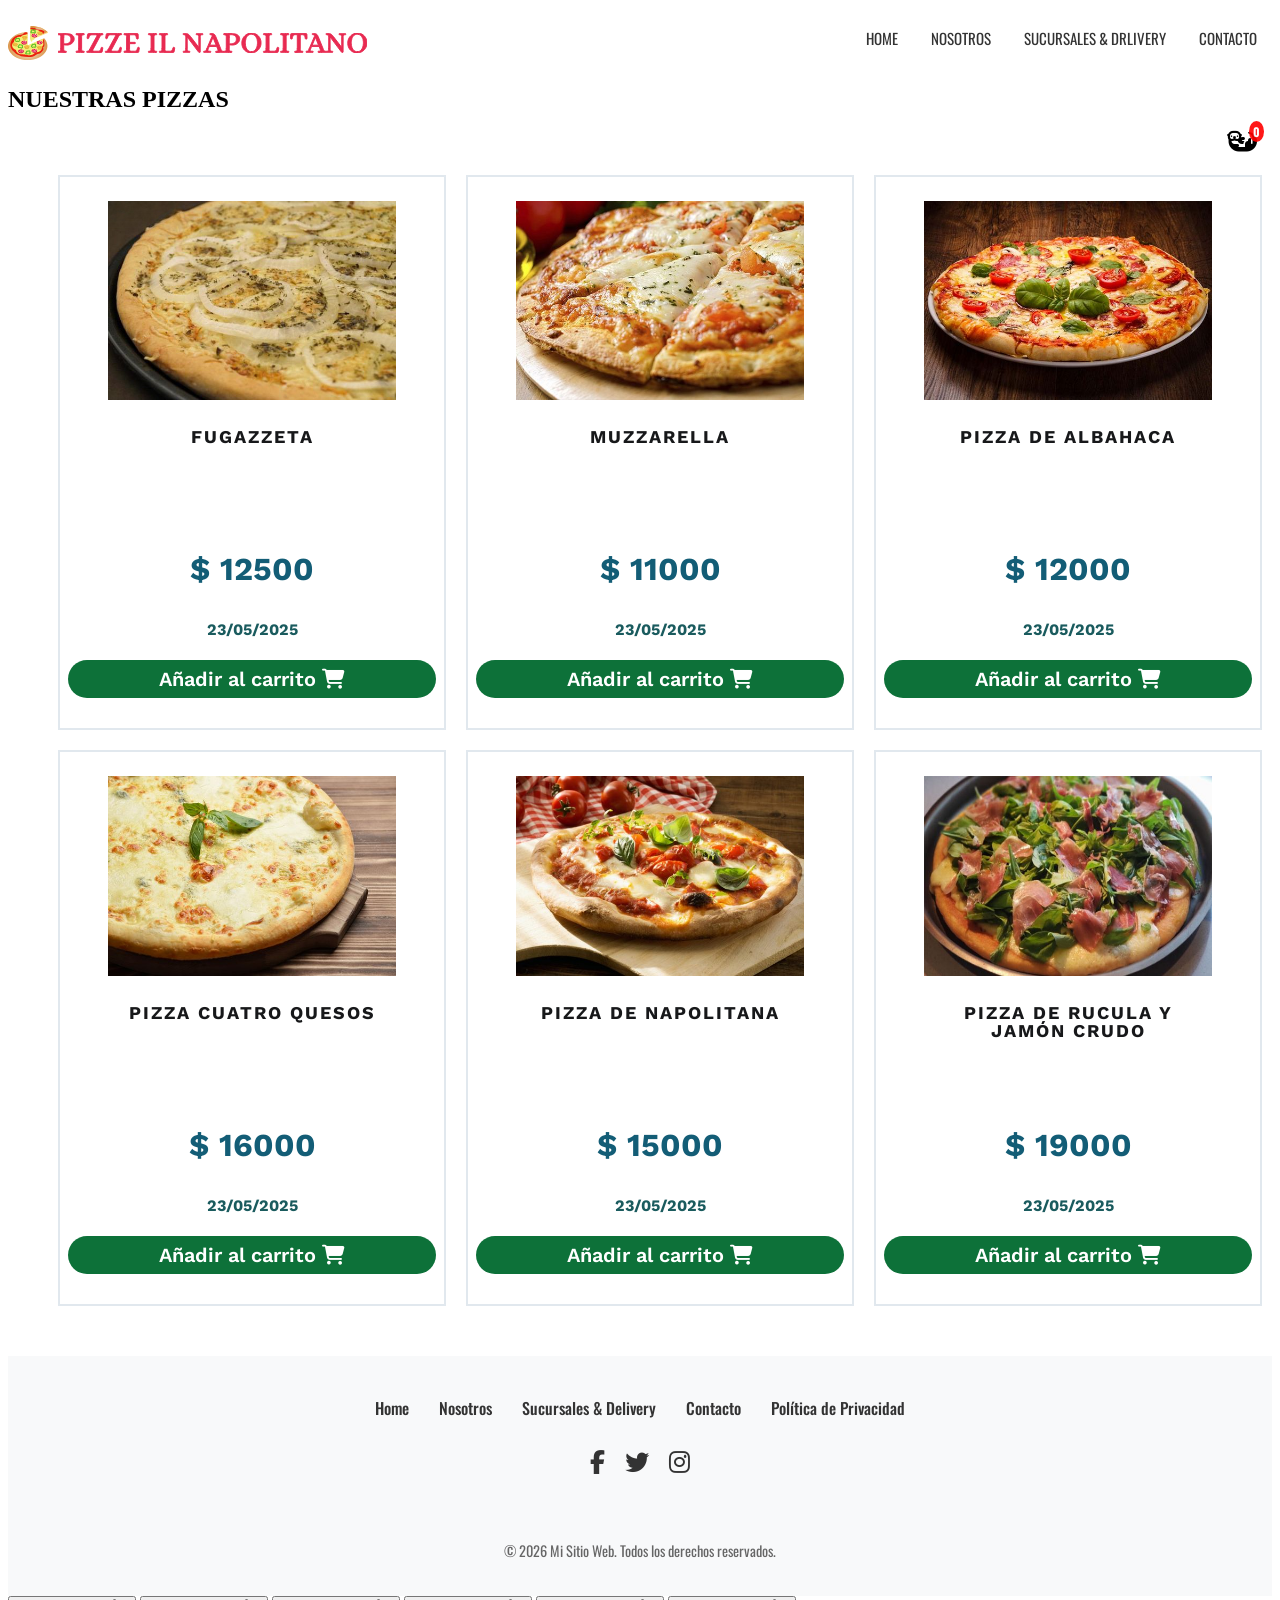
==== index.html @ e6ef1de3 "project-izzas" ====
<!DOCTYPE html>
<html lang="es">
<head>
    <meta charset="UTF-8">
    <meta name="viewport" content="width=device-width, initial-scale=1.0">
    <meta name="description" content="Las mejores pizzas artesanales de San Martin que esta en la Provincia de Buenos Aires. Masa casera, ingredientes frescos y sabores únicos. Delivery y takeaway en toda la ciudad. ¡Probá nuestras especialidades!">
    <link rel="preconnect" href="https://fonts.googleapis.com">
    <link rel="preconnect" href="https://fonts.gstatic.com" crossorigin>
    <link href="https://fonts.googleapis.com/css2?family=Oswald:wght@200..700&display=swap" rel="stylesheet">
    <link rel="preconnect" href="https://fonts.googleapis.com">
    <link rel="preconnect" href="https://fonts.gstatic.com" crossorigin>
    <link href="https://fonts.googleapis.com/css2?family=Oswald:wght@200..700&family=Work+Sans:ital,wght@0,100..900;1,100..900&display=swap" rel="stylesheet">
    <link rel="stylesheet" href="css/style.css">
    <link rel="stylesheet" href="https://cdnjs.cloudflare.com/ajax/libs/animate.css/4.1.1/animate.min.css"/>
    <link rel="stylesheet" href="https://cdnjs.cloudflare.com/ajax/libs/animate.css/4.1.1/animate.min.css" integrity="sha512-c42qTSw/wPZ3/5LBzD+Bw5f7bSF2oxou6wEb+I/lqeaKV5FDIfMvvRp772y4jcJLKuGUOpbJMdg/BTl50fJYAw==" crossorigin="anonymous" referrerpolicy="no-referrer" />
    <link rel="stylesheet" href="https://cdnjs.cloudflare.com/ajax/libs/font-awesome/6.7.2/css/all.min.css" integrity="sha512-Evv84Mr4kqVGRNSgIGL/F/aIDqQb7xQ2vcrdIwxfjThSH8CSR7PBEakCr51Ck+w+/U6swU2Im1vVX0SVk9ABhg==" crossorigin="anonymous" referrerpolicy="no-referrer" />
    <title>project-pizzas</title>
</head>
<body>
<header>
<div id="header-container">
<div id="logo">
<img src="img/pizza.svg" alt="logo de la pizzeria">
<img src="img/text.svg" class="logo-text" alt="Pizzeria Pizze il Napolitano">
</div>
<nav> <!-- nav>ul>li*4>a  -->
<ul>
<li> <a href="#">HOME </a></li>
<li> <a href="nosotros.html">NOSOTROS  </a></li>
<li> <a href="sucursales.html">SUCURSALES & DRLIVERY </a></li>
<li> <a href="contacto.html">CONTACTO </a></li>
</ul>
</nav>
</div>

</header>

<div class="content">
<h2 class="animate__animated animate__bounce"> NUESTRAS PIZZAS</h2>
<div id="cart"> 
    <div id="subtotal">
        <p>total $<span id="total-amount">0</span></p>
    </div>
    <i class="fa badge" id="badge" value="0"><i class="fa-solid fa-otter fa-xl"> </i></i>
</div>
<ul class="gallery">
<li>
    <div class="box">
    <figure>
    <img src="img/fugazzeta_cleanup.jpg" alt="fugazzeta" class="img-jpg">
        <figcaption>
              <h3>Fugazzeta</h3>
              <p>$ 12500</p>
              <time>23/05/2025</time>
    </figcaption>
    </figure>
<button class="button" value="1" data-price="12500">
            Añadir al carrito <i class="fa-solid fa-cart-shopping"></i>
</button>
    </div>
</li>   

<li>
    <div class="box">
    <figure>
    <img src="img/pizza-muzzarella.jpg" alt="Muzzarella" class="img-jpg">
        <figcaption>
              <h3>Muzzarella</h3>
              <p>$ 11000</p>
              <time>23/05/2025</time>
    </figcaption>
    </figure>
<button class="button" value="2" data-price="11000">
            Añadir al carrito <i class="fa-solid fa-cart-shopping"></i>
</button>
    </div>
    </li> 
  
 
    <li>
    <div class="box">
    <figure>
    <img src="img/pizza-de-albahaca.jpg" alt="Pizza de albahaca" class="img-jpg">
        <figcaption>
              <h3>Pizza de albahaca</h3>
              <p>$ 12000</p>
              <time>23/05/2025</time>
    </figcaption>
    </figure>
<button class="button" value="3" data-price="12000">
            Añadir al carrito <i class="fa-solid fa-cart-shopping"></i>
</button>
    </div>
    </li> 


<li>
    <div class="box">
    <figure>
    <img src="img/pizza-4-quesos.jpg" alt="Pizza de 4 quesos" class="img-jpg">
        <figcaption>
              <h3>Pizza cuatro quesos</h3>
              <p>$ 16000</p>
              <time>23/05/2025</time>
    </figcaption>
    </figure>
<button class="button" value="4" data-price="16000">
            Añadir al carrito <i class="fa-solid fa-cart-shopping"></i>
</button>
    </div>
    </li> 


<li>
    <div class="box">
    <figure>
    <img src="img/pizza-napolitana.jpg" alt="Pizza de Napolitana" class="img-jpg">
        <figcaption>
              <h3>Pizza de Napolitana</h3>
              <p>$ 15000</p>
              <time>23/05/2025</time>
    </figcaption>
    </figure>
<button class="button" value="5" data-price="15000">
            Añadir al carrito <i class="fa-solid fa-cart-shopping"></i>
</button>
    </div>
    </li> 


<li>
    <div class="box">
    <figure>
    <img src="img/pizza-rucula-y-jamon-crudo.jpg" alt="Pizza de rucula y jamón crudo" class="img-jpg">
        <figcaption>
              <h3>Pizza de rucula y jamón crudo</h3>
              <p>$ 19000</p>
              <time>23/05/2025</time>
    </figcaption>
    </figure>
<button class="button" value="6" data-price="19000">
            Añadir al carrito <i class="fa-solid fa-cart-shopping"></i>
</button>
    </div>
    </li> 
</ul>

 <footer>
   <div class="footer-content">
   <div class="footer-nav">
        <ul>
          <li><a href="#">Home</a></li>
          <li><a href="#">Nosotros</a></li>
          <li><a href="#">Sucursales & Delivery</a></li>
          <li><a href="#">Contacto</a></li>
          <li><a href="#">Política de Privacidad</a></li>
        </ul>
  </div>
  <!-- Redes sociales -->
      <div class="footer-social" id="social">
        <a href="https://www.facebook.com/user"><i class="fab fa-facebook-f"></i></a>
        <a href="https://x.com/user"></a><i class="fab fa-twitter"></i></a>
        <a href="https://www.instagram.com/user"></a><i class="fab fa-instagram"></i></a>
      </div>
             <div class="footer-copyright">
       <p> &copy; 
        <script>
       let currentYear= new Date().getFullYear();
       document.write(currentYear);
       </script> Mi Sitio Web. Todos los derechos reservados.</p>
       </div>
  
  </div>
  </footer>
<script>


const countButtons=document.querySelectorAll("button").length;
let products=[];
let totalPrice = 0;


for(let i=0;i<countButtons;i++){
document.querySelectorAll("button")[i].addEventListener("click",showValue);
}

function showValue(){
// Se hizo un click sobre el Button para comprar una Pizza//

const price=parseFloat(this.getAttribute("data-price"));

if (products.includes(this.value)){
// Si el producto ya está en el arreglo, no tendria que seleccionar el mismo producto.
return;
}
else{
// Cambiar color a Rojo
this.style.backgroundColor = "#e50c39";
this.innerHTML=`Agregado <i class="fa-solid fa-cart-shopping"></i>`;
products.push(this.value);

console.log(products);

totalPrice=totalPrice+price;

console.log("Total : "+totalPrice);

document.getElementById("badge").setAttribute("value",products.length)

document.getElementById("subtotal").style.display="block";

//total price

document.getElementById("total-amount").textContent=totalPrice;
}
}
</script>

<button class="button" value="1" data-price="12500">
            Añadir al carrito <i class="fa-solid fa-cart-shopping"></i>
</button>

<button class="button" value="2" data-price="11000">
            Añadir al carrito <i class="fa-solid fa-cart-shopping"></i>
</button>

<button class="button" value="3" data-price="12000">
            Añadir al carrito <i class="fa-solid fa-cart-shopping"></i>
</button>

<button class="button" value="4" data-price="16000">
            Añadir al carrito <i class="fa-solid fa-cart-shopping"></i>
</button>

<button class="button" value="5" data-price="15000">
            Añadir al carrito <i class="fa-solid fa-cart-shopping"></i>
</button>

<button class="button" value="6" data-price="19000">
            Añadir al carrito <i class="fa-solid fa-cart-shopping"></i>
</button>

</body>
</html>
---- css/style.css ----
:root{
 --color-nav:#333

}

html{
 font-size:16px;
}

body{
 background-color: #fff;
 font-size:16px;
}

#header-container{
 display: flex;
 flex-direction: row;
 justify-content: space-between;
 align-items: center;
 margin-top: 0.625rem;
 font-family: "Oswald", sans-serif;
}

#header-container #logo {
 display: flex;
 flex-direction: row;
 margin-top: 0.625rem;
 justify-content: space-between;
 align-items: center;
}

.logo-text {
 margin-left: 0.625rem;
}

nav ul li {
 list-style: none;
 display: inline;
}

nav ul li a{
 font-size: 0.9375rem;
 padding: 0.9375rem;
 color: var(--color-nav);
 text-decoration: none;

}

nav ul li a:hover {
 background-color: #e50c39;
 color: #fff;
}

.main-content h2{
display:flex;
justify-content: center;
font-size: 2.5rem;
color: #000;
letter-spacing: 2px;
font-family: 'Oswald', sans-serif;
}

#cart {
  display: flex;
  justify-content: end;
}

.badge:after{
  font-family: "Oswald", sans-serif;
  font-size: 0.75rem;
  font-weight: bold;
  color: #fff;
  background: red;
  border-radius: 50%;
  padding: 2px 4px;
  content: attr(value);  
  position: relative;
  left: -8px;
  top: -10px;
  opacity: 0.9;
}

.gallery{

  display: flex;
  justify-content: center;
  flex-wrap: wrap;
  font-family: "Work Sans", "sans-serif";

}
 
.gallery li{
  display: flex;
  /*  Para que las columnas tengan la misma altura. */
  box-sizing: border-box;
  list-style: none;
  width: calc(100% / 3);
  /* 33.33% */
  padding: 10px;

}
.gallery li .box img {
  width: 100%;
  /* Imagenes responsivas */
  max-width: 100%;
  /* Imagenes responsivas */
  height: auto;
  margin-bottom: 6px;
  justify-content: center;
}
.gallery li .box {
  padding: 8px 8px 30px 8px;
  border: 2px solid #e1e8ee;
}

.gallery li .box h3 {
  margin-bottom: 6px;
  text-align: center;
  font-size: 1.125rem;
  font-weight: bold;
  line-height: 100%;
  text-transform: uppercase;
  color: #17181a;
  letter-spacing: 2px;
  height: 10vh;
}

.gallery li .box p{
  text-align: center;
  font-size: 2rem;
  font-weight: bold;
  color: #135D76
}
.gallery li .box time {
  display: flex;
  justify-content: center;
  font-size: 1rem;
  font-weight: bold;
  color: #1a5b5e;
}

.gallery li .box .button { 
  margin-top: 5px;
  width: 100%;
  padding: 7px;
  border: none;
  background: #0D7139;
  border-radius: 20px;
  cursor: pointer;
  font-size: 1.25rem;
  font-weight: 600;
  color: #fff;
  font-family: "Work Sans", sans-serif;
}

footer {
  background-color: #f8f9fa;
  padding: 40px 20px 20px 20px;
  font-family: "Oswald", sans-serif;

  margin-top: 40px;
}

.footer-nav {
  display: flex;
  justify-content: center;
  margin-bottom: 30px;
}

.footer-nav ul {
  display: flex;
  list-style: none;
  margin: 0;
  padding: 0;
  flex-wrap: wrap;
  justify-content: center;
}

.footer-nav ul li {
 margin: 0 15px;
}

.footer-nav ul li a{
text-decoration: none;
font-size: 1rem;
 font-weight: 500;
 color: var(--color-nav);
}

.footer-nav ul li a:hover {
  color: #e50c39;
}

.footer-social{

 display: flex;
  justify-content: center;
  margin-bottom: 30px;

}

.footer-social i{
   margin: 0 10px;
  font-size: 1.5rem;
  cursor: pointer;
  color: var(--color-nav);
}

.footer-social i:hover {
  color: #e50c39;
}

.footer-copyright{
  text-align: center;
  font-size: 0.9rem;
  color: #666;
  padding-top: 20px;
}

@media (max-width: 960px) {

 #header-container {
    flex-direction: column;
  }
  
  #header-container #logo {
    display: flex;
    flex-direction: column;
  }
  
  .gallery {
    flex-direction: column;
    margin-top: 60px;
  }
  
  .gallery li {
    width: 100%;
    justify-content: center;
  }

}.img-jpg{

    width: 100%;
    /* Imagenes responsivas */
    max-width: 100%;
    /* Imagenes responsivas */
    height: auto;

}

#subtotal{
  display: none;
  font-family:"oswald",sans-serif;
  color: #e74c3c;
  font-weight: bold;
  font-size: 1rem;
  padding: 0px 5px;
}
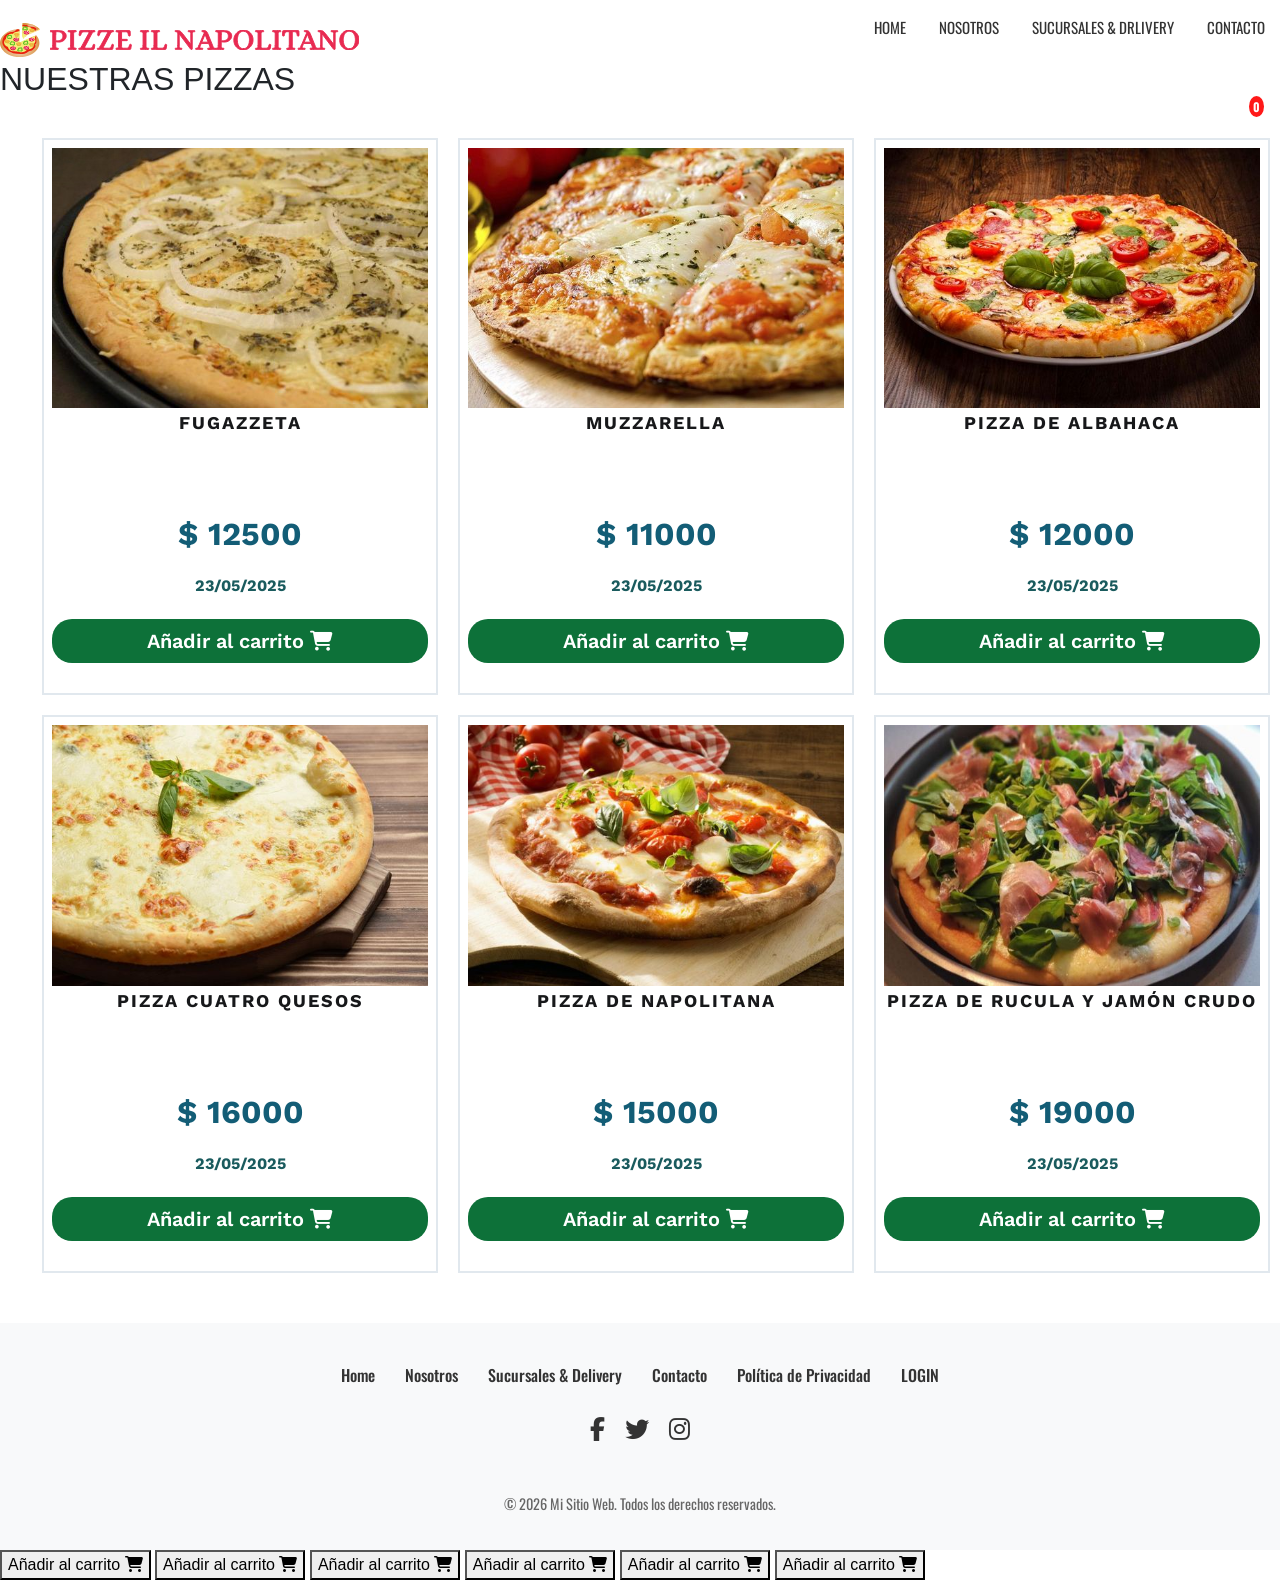
==== commit 66d75c1d: "readme" ====
--- a/index.html
+++ b/index.html
@@ -10,6 +10,7 @@
     <link rel="preconnect" href="https://fonts.googleapis.com">
     <link rel="preconnect" href="https://fonts.gstatic.com" crossorigin>
     <link href="https://fonts.googleapis.com/css2?family=Oswald:wght@200..700&family=Work+Sans:ital,wght@0,100..900;1,100..900&display=swap" rel="stylesheet">
+    <link rel="stylesheet" href="https://cdn.jsdelivr.net/npm/bootstrap@5.3.7/dist/css/bootstrap.min.css">
     <link rel="stylesheet" href="css/style.css">
     <link rel="stylesheet" href="https://cdnjs.cloudflare.com/ajax/libs/animate.css/4.1.1/animate.min.css"/>
     <link rel="stylesheet" href="https://cdnjs.cloudflare.com/ajax/libs/animate.css/4.1.1/animate.min.css" integrity="sha512-c42qTSw/wPZ3/5LBzD+Bw5f7bSF2oxou6wEb+I/lqeaKV5FDIfMvvRp772y4jcJLKuGUOpbJMdg/BTl50fJYAw==" crossorigin="anonymous" referrerpolicy="no-referrer" />
@@ -41,6 +42,7 @@
     <div id="subtotal">
         <p>total $<span id="total-amount">0</span></p>
     </div>
+  
     <i class="fa badge" id="badge" value="0"><i class="fa-solid fa-otter fa-xl"> </i></i>
 </div>
 <ul class="gallery">
@@ -154,6 +156,8 @@
           <li><a href="#">Sucursales & Delivery</a></li>
           <li><a href="#">Contacto</a></li>
           <li><a href="#">Política de Privacidad</a></li>
+          <li><a href="login.html">LOGIN</a></li>
+
         </ul>
   </div>
   <!-- Redes sociales -->
--- a/css/style.css
+++ b/css/style.css
@@ -7,10 +7,10 @@
  font-size:16px;
 }
 
-body{
- background-color: #fff;
- font-size:16px;
-}
+body {
+    font-family: "Lato", sans-serif;
+}
+
 
 #header-container{
  display: flex;
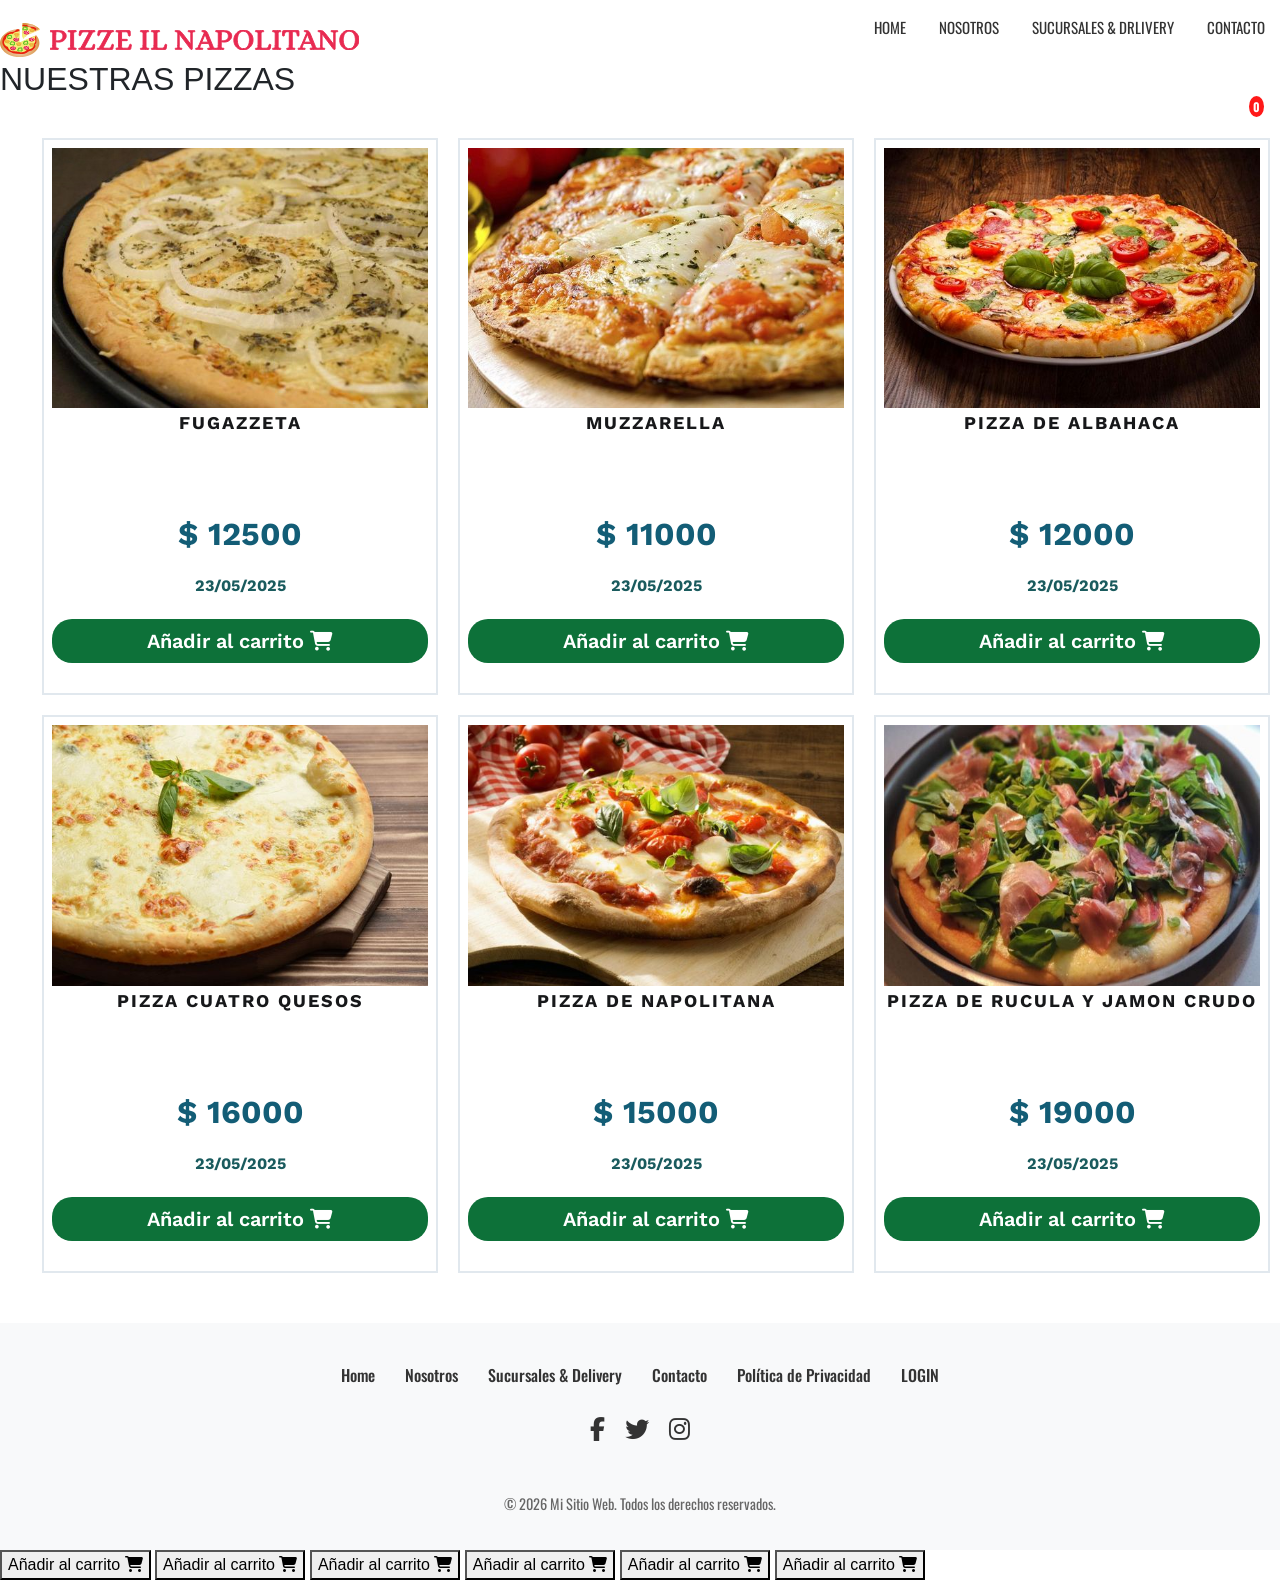
==== commit 9b43fa8d: "proyecto terminado de la pagina de pizzeria" ====
--- a/index.html
+++ b/index.html
@@ -99,7 +99,7 @@
 <li>
     <div class="box">
     <figure>
-    <img src="img/pizza-4-quesos.jpg" alt="Pizza de 4 quesos" class="img-jpg">
+    <img src="img/pizza-4-quesos.jpg" alt="Pizza cuatro quesos" class="img-jpg">
         <figcaption>
               <h3>Pizza cuatro quesos</h3>
               <p>$ 16000</p>
@@ -133,9 +133,9 @@
 <li>
     <div class="box">
     <figure>
-    <img src="img/pizza-rucula-y-jamon-crudo.jpg" alt="Pizza de rucula y jamón crudo" class="img-jpg">
-        <figcaption>
-              <h3>Pizza de rucula y jamón crudo</h3>
+    <img src="img/pizza-rucula-y-jamon-crudo.jpg" alt="Pizza de rucula y jamon crudo" class="img-jpg">
+        <figcaption>
+              <h3>Pizza de rucula y jamon crudo</h3>
               <p>$ 19000</p>
               <time>23/05/2025</time>
     </figcaption>
